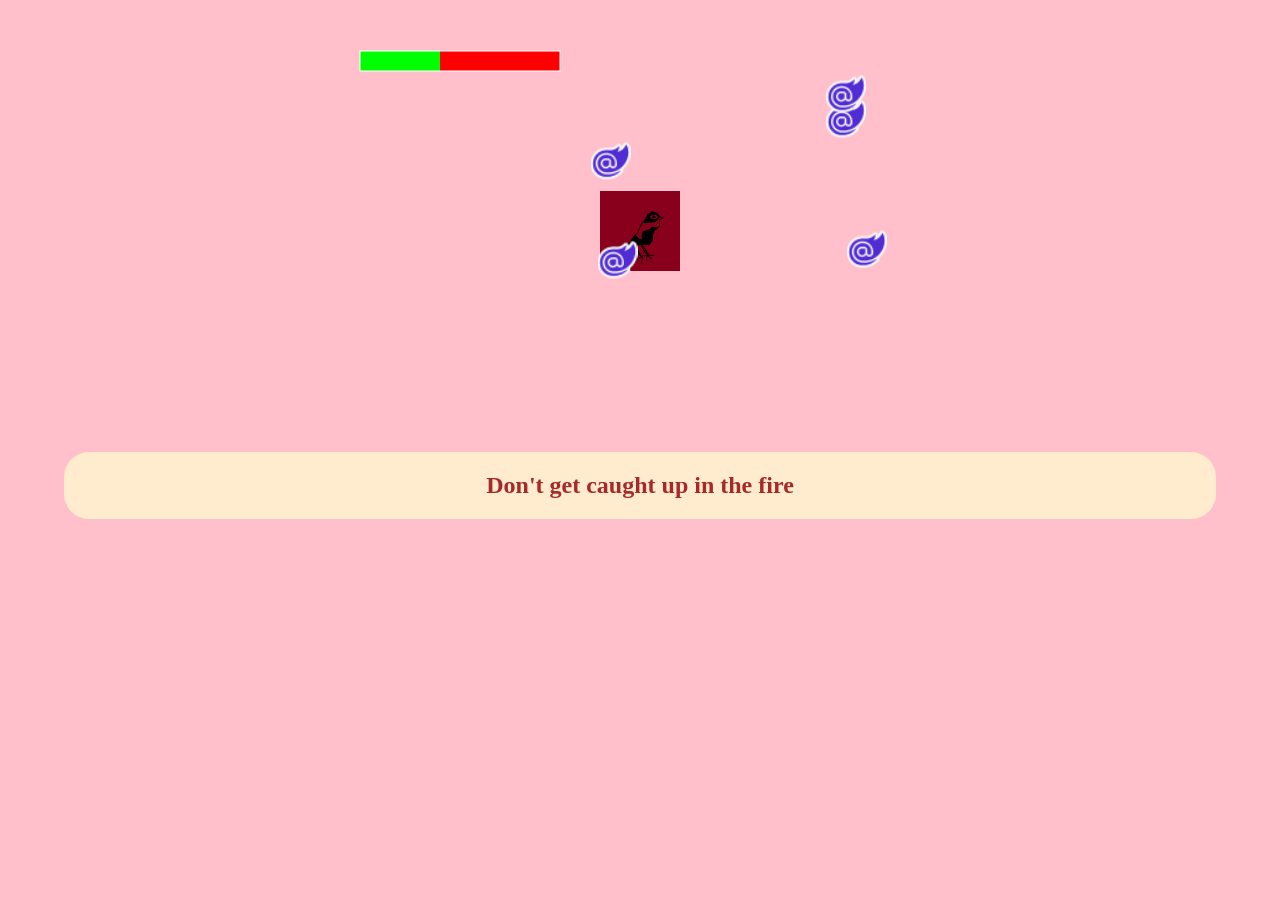
==== index.html @ 5200946c "Rename Index.html to index.html" ====
<!DOCTYPE html>
<html>
    <head>
<meta charset="UTF-8">
<meta name="description" content="NorthernCrossFire">
<meta name="keywords" content="JavaScript">
<meta name="author" content="William Melton">  
<meta name="viewport" content="width=device-width, inital-scale=1.0"/>  
<title>NorthernCrossFire</title>
<link rel="stylesheet" href="NorthernCrossFire.CSS">
    </head>
    <body onload ="startGame()">
<h2>Don't get caught up in the fire</h2>
<script src="NorthernCrossFire.js"></script>
    </body>
</html>
---- NorthernCrossFire.CSS ----
* {
  box-sizing: border-box;
}

html {
  scroll-behavior: smooth;
}

body {
  margin: 0;
  padding: 30px 20px 60px;
  background-color: pink;
  color: #690a0a;
  text-align: center;
  display: flex;
  flex-direction: column;
  align-items: center;
  justify-content: center;
}

p {
  color: #690a0a;
  text-align: center;
  background-color: pink;
  margin: 10px auto;
  width: min(90vw, 300px);
}

h1,
h2,
h3 {
  text-align: center;
  margin: 20px auto;
  width: min(1200px, 90vw);
}

h1 {
  color: blanchedalmond;
  background-color: brown;
  border-radius: 25px;
  padding: 20px;
  min-height: 80px;
}

h2 {
  color: brown;
  background-color: blanchedalmond;
  border-radius: 25px;
  padding: 20px;
}

h3 {
  color: #690a0a;
}

a {
  display: inline-block;
  margin: 10px auto;
  text-align: center;
  color: brown;
  background-color: blanchedalmond;
  text-decoration: none;
  border-radius: 10px;
  padding: 18px 22px;
  width: min(90vw, 420px);
  transition: all 0.2s ease-in-out;
}

a:link,
a:visited {
  color: brown;
  background-color: blanchedalmond;
}

a:hover {
  color: blanchedalmond;
  background-color: brown;
}

a:active {
  color: brown;
  background-color: blanchedalmond;
}

#Travel {
  text-align: center;
  width: 150px;
  height: 150px;
  position: relative;
  background-image: url(WarDog.png);
}

#WarDog {
  text-align: center;
  width: 150px;
  height: 150px;
  position: absolute;
  background: pink;
}

div {
  text-align: center;
  display: flex;
  justify-content: center;
  align-items: center;
  width: min(90vw, 1200px);
  min-height: 600px;
  border: 20px solid pink;
  margin: 0 auto;
}

img {
  display: block;
  margin: 20px auto;
  max-width: 100%;
  height: auto;
}

canvas {
  display: block;
  margin: 0 auto;
  border: 1px solid pink;
  background-color: pink;
  max-width: 100%;
}

article,
footer {
  width: 100%;
  display: flex;
  flex-direction: column;
  align-items: center;
  justify-content: center;
}

center {
  width: 100%;
}
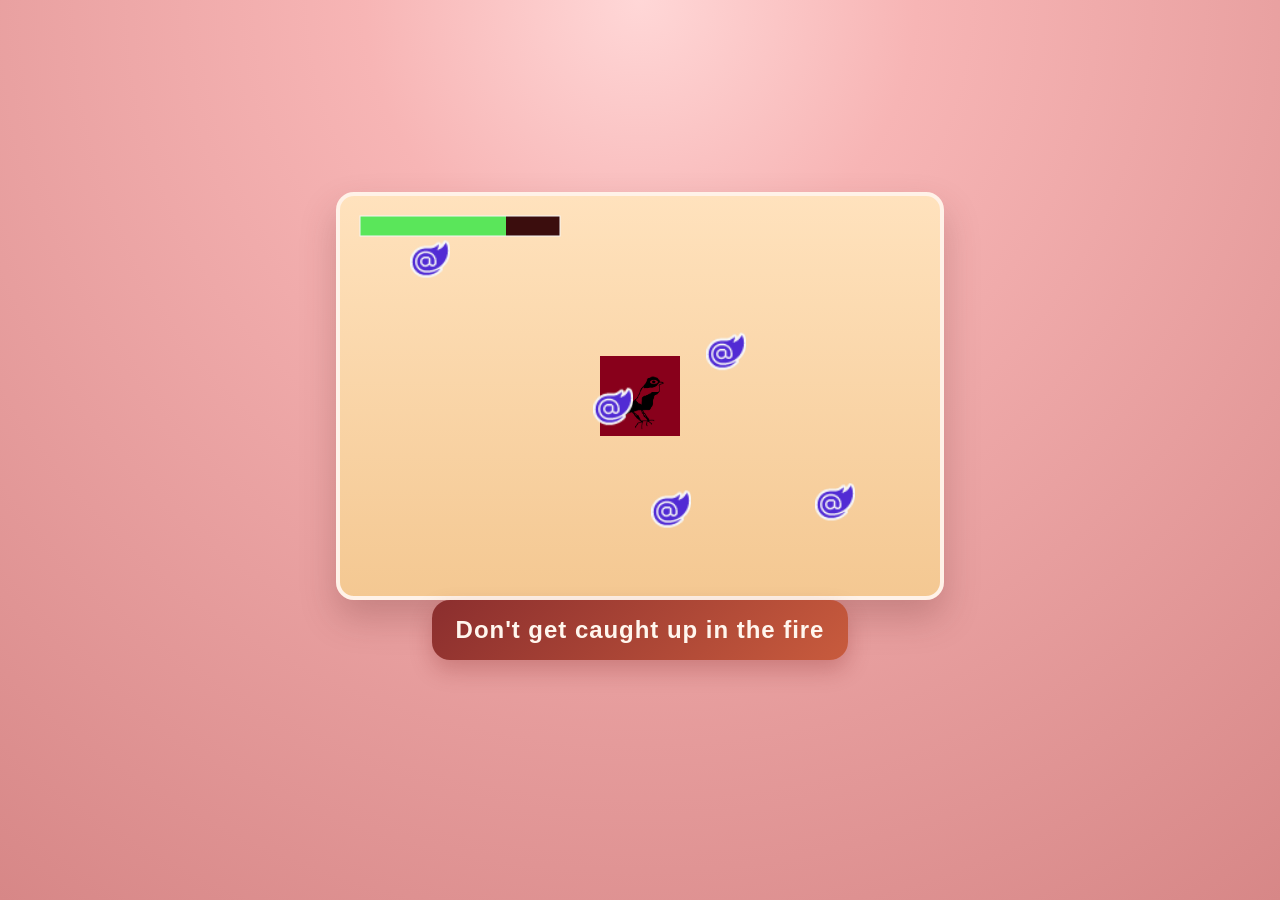
==== commit 8f830e88: "Update" ====
--- a/index.html
+++ b/index.html
@@ -9,6 +9,7 @@
 <title>NorthernCrossFire</title>
 <link rel="stylesheet" href="NorthernCrossFire.CSS">
     </head>
+    
     <body onload ="startGame()">
 <h2>Don't get caught up in the fire</h2>
 <script src="NorthernCrossFire.js"></script>
--- a/NorthernCrossFire.CSS
+++ b/NorthernCrossFire.CSS
@@ -9,130 +9,68 @@
 body {
   margin: 0;
   padding: 30px 20px 60px;
-  background-color: pink;
-  color: #690a0a;
+  background: radial-gradient(circle at top, #ffd7d7 0%, #f7b5b5 25%, #d78787 100%);
+  color: #4a1717;
   text-align: center;
   display: flex;
   flex-direction: column;
   align-items: center;
   justify-content: center;
-}
-
-p {
-  color: #690a0a;
-  text-align: center;
-  background-color: pink;
-  margin: 10px auto;
-  width: min(90vw, 300px);
-}
-
-h1,
-h2,
-h3 {
-  text-align: center;
-  margin: 20px auto;
-  width: min(1200px, 90vw);
-}
-
-h1 {
-  color: blanchedalmond;
-  background-color: brown;
-  border-radius: 25px;
-  padding: 20px;
-  min-height: 80px;
+  min-height: 100vh;
+  font-family: Arial, Helvetica, sans-serif;
 }
 
 h2 {
-  color: brown;
-  background-color: blanchedalmond;
-  border-radius: 25px;
-  padding: 20px;
-}
-
-h3 {
-  color: #690a0a;
-}
-
-a {
-  display: inline-block;
-  margin: 10px auto;
-  text-align: center;
-  color: brown;
-  background-color: blanchedalmond;
-  text-decoration: none;
-  border-radius: 10px;
-  padding: 18px 22px;
-  width: min(90vw, 420px);
-  transition: all 0.2s ease-in-out;
-}
-
-a:link,
-a:visited {
-  color: brown;
-  background-color: blanchedalmond;
-}
-
-a:hover {
-  color: blanchedalmond;
-  background-color: brown;
-}
-
-a:active {
-  color: brown;
-  background-color: blanchedalmond;
-}
-
-#Travel {
-  text-align: center;
-  width: 150px;
-  height: 150px;
-  position: relative;
-  background-image: url(WarDog.png);
-}
-
-#WarDog {
-  text-align: center;
-  width: 150px;
-  height: 150px;
-  position: absolute;
-  background: pink;
-}
-
-div {
-  text-align: center;
-  display: flex;
-  justify-content: center;
-  align-items: center;
-  width: min(90vw, 1200px);
-  min-height: 600px;
-  border: 20px solid pink;
-  margin: 0 auto;
-}
-
-img {
-  display: block;
-  margin: 20px auto;
-  max-width: 100%;
-  height: auto;
+  color: #fff6ee;
+  background: linear-gradient(135deg, #8b2e2e, #c85b3d);
+  border-radius: 18px;
+  padding: 16px 24px;
+  margin: 0 auto 18px;
+  box-shadow: 0 10px 22px rgba(120, 20, 20, 0.25);
+  letter-spacing: 0.04em;
 }
 
 canvas {
   display: block;
   margin: 0 auto;
-  border: 1px solid pink;
-  background-color: pink;
+  border: 4px solid #fff2e8;
+  border-radius: 18px;
+  background: linear-gradient(180deg, #ffe2bd 0%, #f4c892 100%);
   max-width: 100%;
+  box-shadow: 0 18px 35px rgba(98, 40, 40, 0.25);
 }
 
-article,
-footer {
-  width: 100%;
+#game-over {
+  position: fixed;
+  inset: 0;
+  background: rgba(52, 18, 18, 0.45);
   display: flex;
-  flex-direction: column;
   align-items: center;
   justify-content: center;
+  z-index: 20;
+  cursor: pointer;
 }
 
-center {
-  width: 100%;
+#game-over.hidden {
+  display: none;
+}
+
+.message-card {
+  background: linear-gradient(135deg, #fff4ef, #f5d0bf);
+  border: 3px solid #9e3b2d;
+  border-radius: 20px;
+  padding: 24px 30px;
+  text-align: center;
+  color: #5e1d1d;
+  box-shadow: 0 20px 35px rgba(66, 18, 18, 0.2);
+}
+
+.message-card h3 {
+  margin: 0 0 8px;
+  font-size: 2rem;
+}
+
+.message-card p {
+  margin: 0;
+  font-size: 1rem;
 }
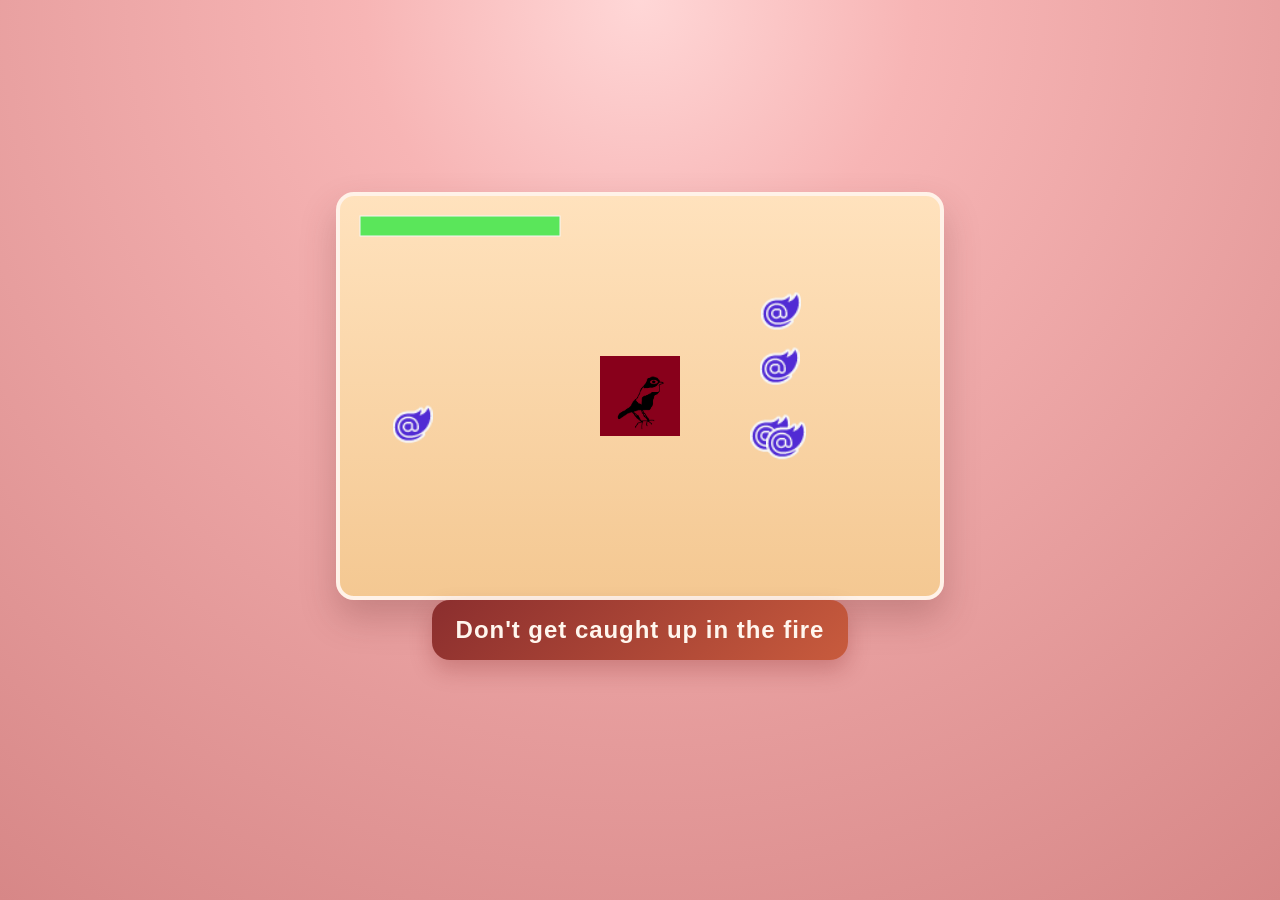
==== commit 44bd5d05: "Update" ====
--- a/index.html
+++ b/index.html
@@ -9,7 +9,6 @@
 <title>NorthernCrossFire</title>
 <link rel="stylesheet" href="NorthernCrossFire.CSS">
     </head>
-    
     <body onload ="startGame()">
 <h2>Don't get caught up in the fire</h2>
 <script src="NorthernCrossFire.js"></script>
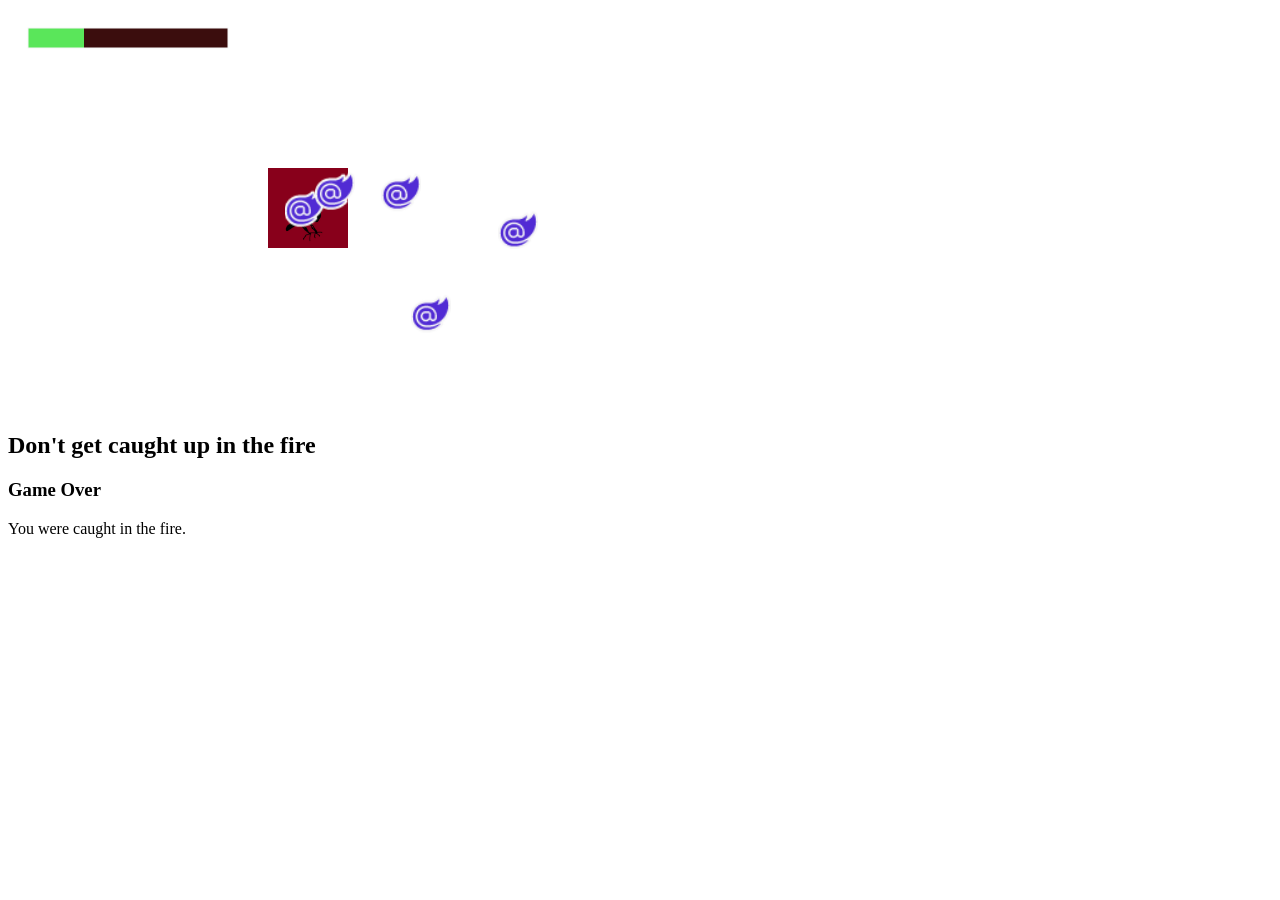
==== commit 82174878: "Update" ====
--- a/index.html
+++ b/index.html
@@ -1,16 +1,16 @@
 <!DOCTYPE html>
-<html>
-    <head>
-<meta charset="UTF-8">
-<meta name="description" content="NorthernCrossFire">
-<meta name="keywords" content="JavaScript">
-<meta name="author" content="William Melton">  
-<meta name="viewport" content="width=device-width, inital-scale=1.0"/>  
-<title>NorthernCrossFire</title>
-<link rel="stylesheet" href="NorthernCrossFire.CSS">
-    </head>
-    <body onload ="startGame()">
-<h2>Don't get caught up in the fire</h2>
-<script src="NorthernCrossFire.js"></script>
-    </body>
+<html lang="en">
+  <head>
+    <meta charset="UTF-8">
+    <meta name="description" content="NorthernCrossFire">
+    <meta name="keywords" content="JavaScript">
+    <meta name="author" content="William Melton">
+    <meta name="viewport" content="width=device-width, initial-scale=1.0">
+    <title>NorthernCrossFire</title>
+    <link rel="stylesheet" href="NorthernCrossFire.css">
+  </head>
+  <body>
+    <h2>Don't get caught up in the fire</h2>
+    <script src="NorthernCrossFire.js" defer></script>
+  </body>
 </html>
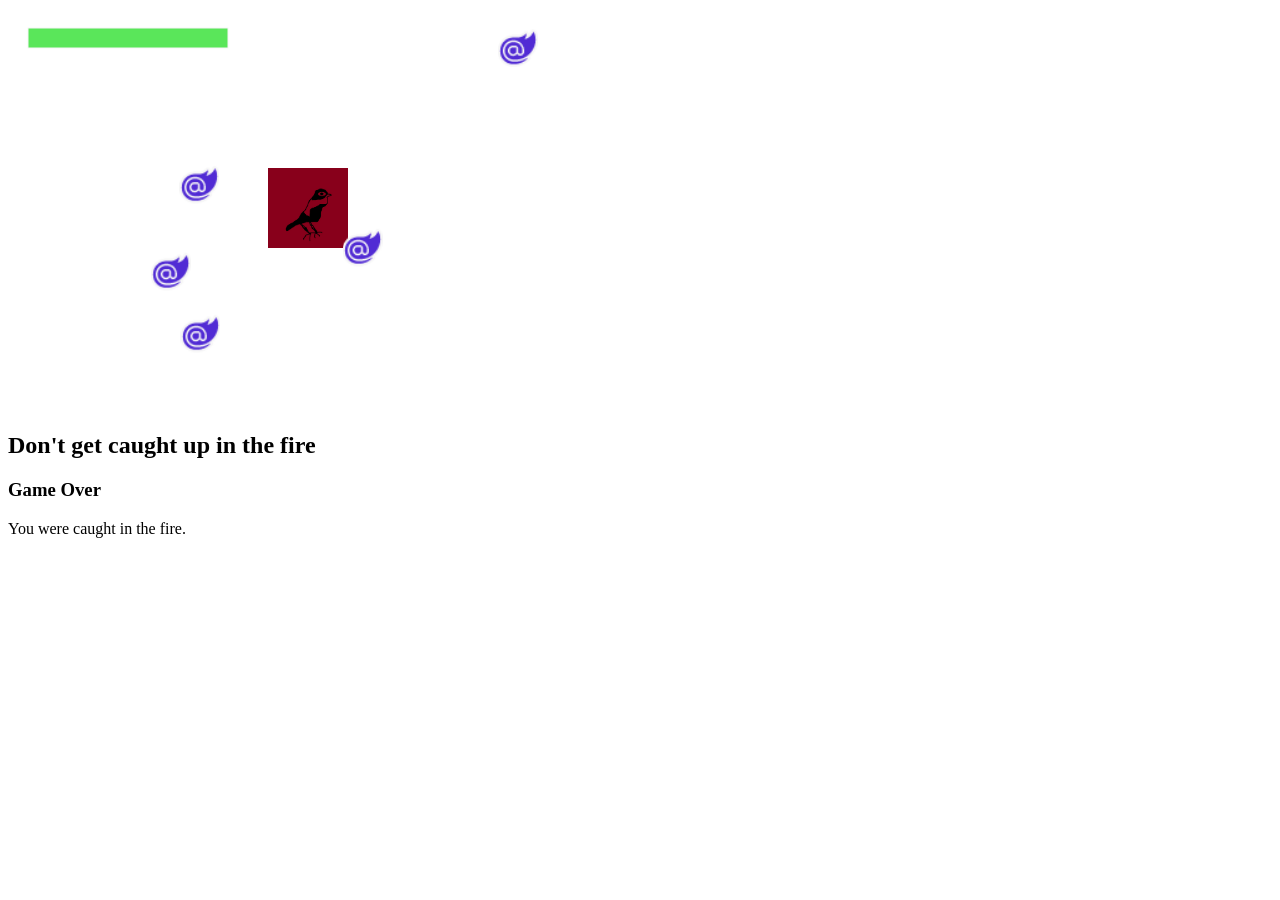
==== commit 875c1f30: "Update" ====
--- a/index.html
+++ b/index.html
@@ -8,6 +8,7 @@
     <meta name="viewport" content="width=device-width, initial-scale=1.0">
     <title>NorthernCrossFire</title>
     <link rel="stylesheet" href="NorthernCrossFire.css">
+    <link rel="icon" href="WebsiteIcon.png" type="image/x-icon">
   </head>
   <body>
     <h2>Don't get caught up in the fire</h2>
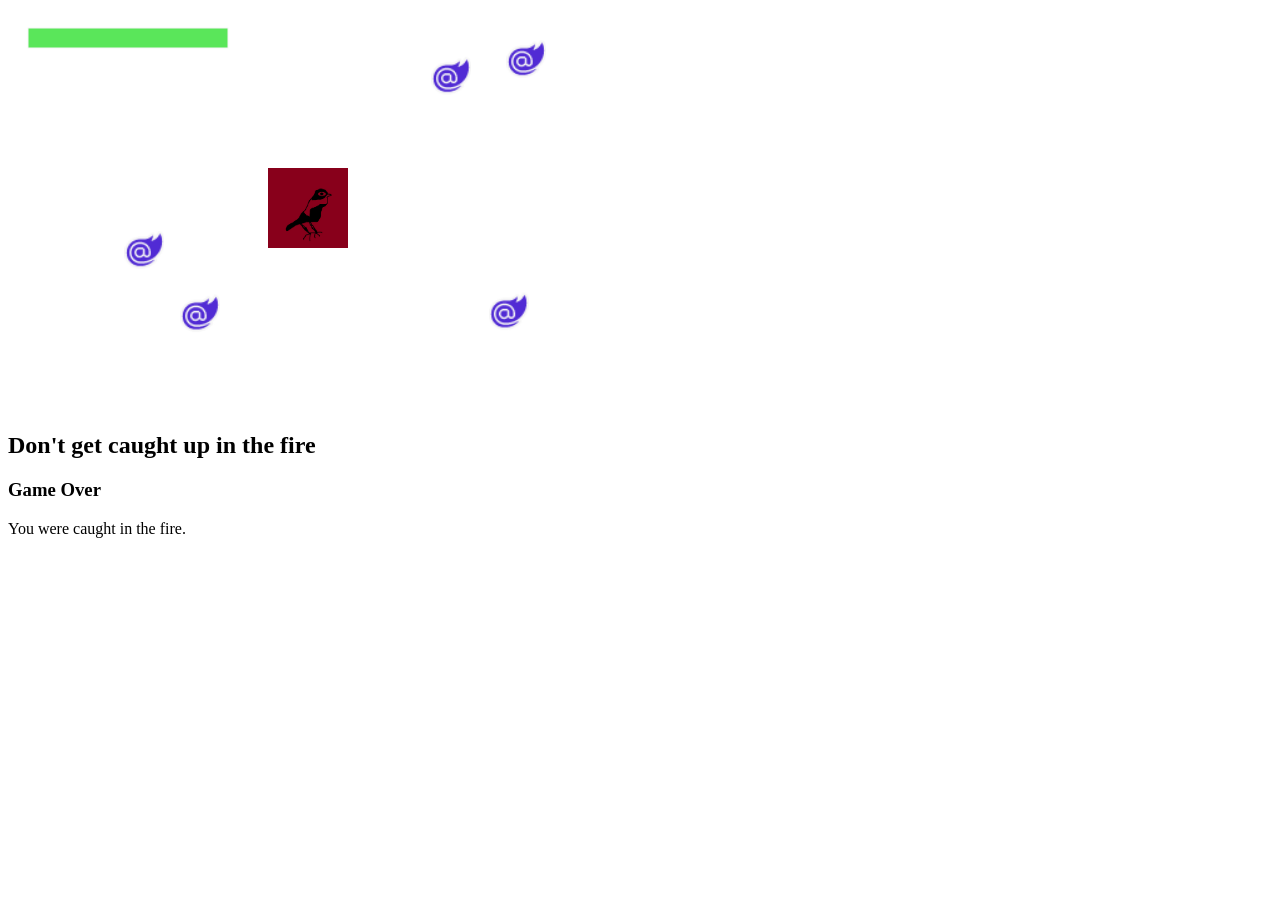
==== commit d4a10f07: "Update" ====
--- a/index.html
+++ b/index.html
@@ -12,6 +12,6 @@
   </head>
   <body>
     <h2>Don't get caught up in the fire</h2>
-    <script src="NorthernCrossFire.js" defer></script>
+    <script src="NorthernCrossFire.js"></script>
   </body>
 </html>
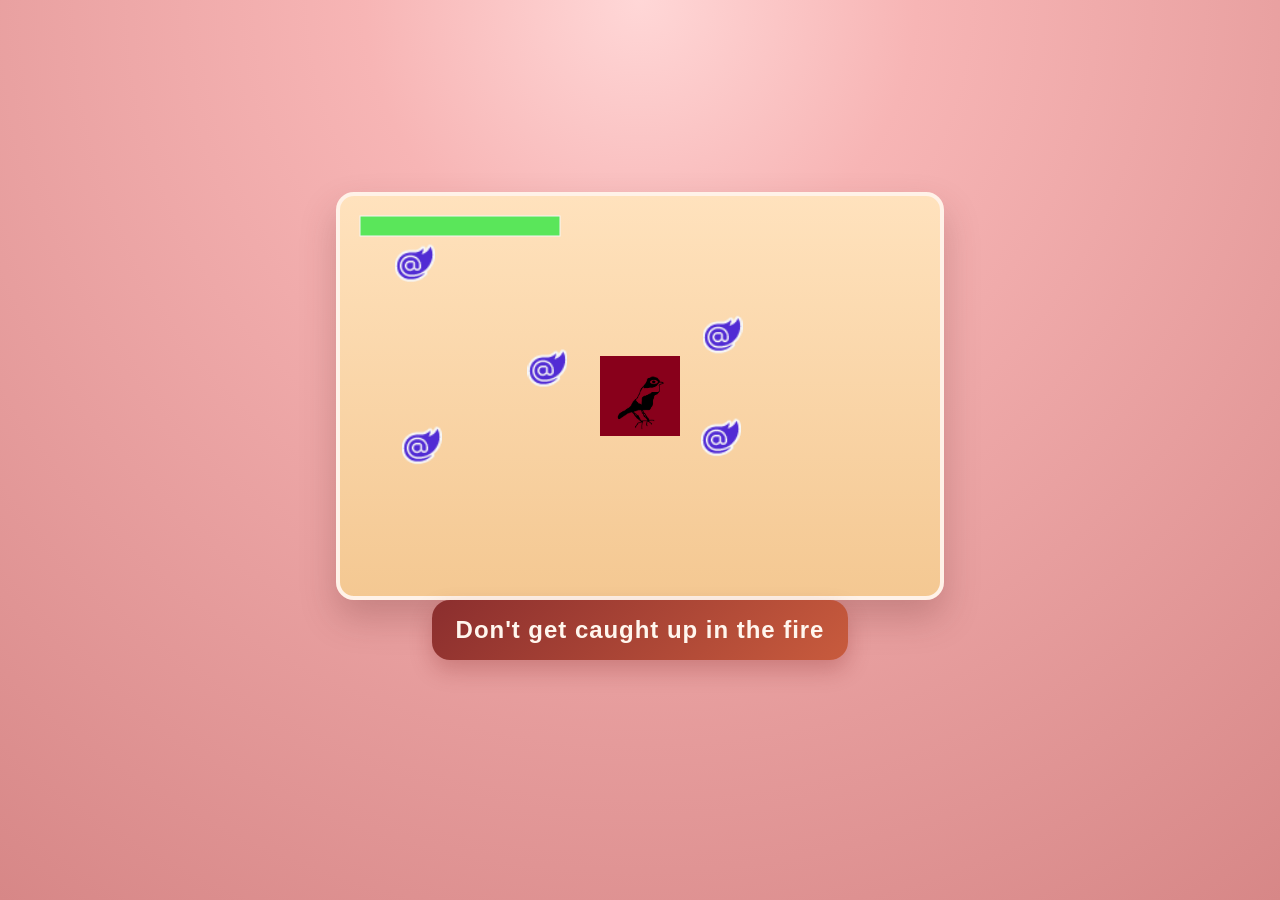
==== commit ef1ab8c8: "Update" ====
--- a/index.html
+++ b/index.html
@@ -9,6 +9,84 @@
     <title>NorthernCrossFire</title>
     <link rel="stylesheet" href="NorthernCrossFire.css">
     <link rel="icon" href="WebsiteIcon.png" type="image/x-icon">
+    <style>
+      * {
+  box-sizing: border-box;
+}
+
+html {
+  scroll-behavior: smooth;
+}
+
+body {
+  margin: 0;
+  padding: 30px 20px 60px;
+  background: radial-gradient(circle at top, #ffd7d7 0%, #f7b5b5 25%, #d78787 100%);
+  color: #4a1717;
+  text-align: center;
+  display: flex;
+  flex-direction: column;
+  align-items: center;
+  justify-content: center;
+  min-height: 100vh;
+  font-family: Arial, Helvetica, sans-serif;
+}
+
+h2 {
+  color: #fff6ee;
+  background: linear-gradient(135deg, #8b2e2e, #c85b3d);
+  border-radius: 18px;
+  padding: 16px 24px;
+  margin: 0 auto 18px;
+  box-shadow: 0 10px 22px rgba(120, 20, 20, 0.25);
+  letter-spacing: 0.04em;
+}
+
+canvas {
+  display: block;
+  margin: 0 auto;
+  border: 4px solid #fff2e8;
+  border-radius: 18px;
+  background: linear-gradient(180deg, #ffe2bd 0%, #f4c892 100%);
+  max-width: 100%;
+  box-shadow: 0 18px 35px rgba(98, 40, 40, 0.25);
+}
+
+#game-over {
+  position: fixed;
+  inset: 0;
+  background: rgba(52, 18, 18, 0.45);
+  display: flex;
+  align-items: center;
+  justify-content: center;
+  z-index: 20;
+  cursor: pointer;
+}
+
+#game-over.hidden {
+  display: none;
+}
+
+.message-card {
+  background: linear-gradient(135deg, #fff4ef, #f5d0bf);
+  border: 3px solid #9e3b2d;
+  border-radius: 20px;
+  padding: 24px 30px;
+  text-align: center;
+  color: #5e1d1d;
+  box-shadow: 0 20px 35px rgba(66, 18, 18, 0.2);
+}
+
+.message-card h3 {
+  margin: 0 0 8px;
+  font-size: 2rem;
+}
+
+.message-card p {
+  margin: 0;
+  font-size: 1rem;
+}
+    </style>
   </head>
   <body>
     <h2>Don't get caught up in the fire</h2>
